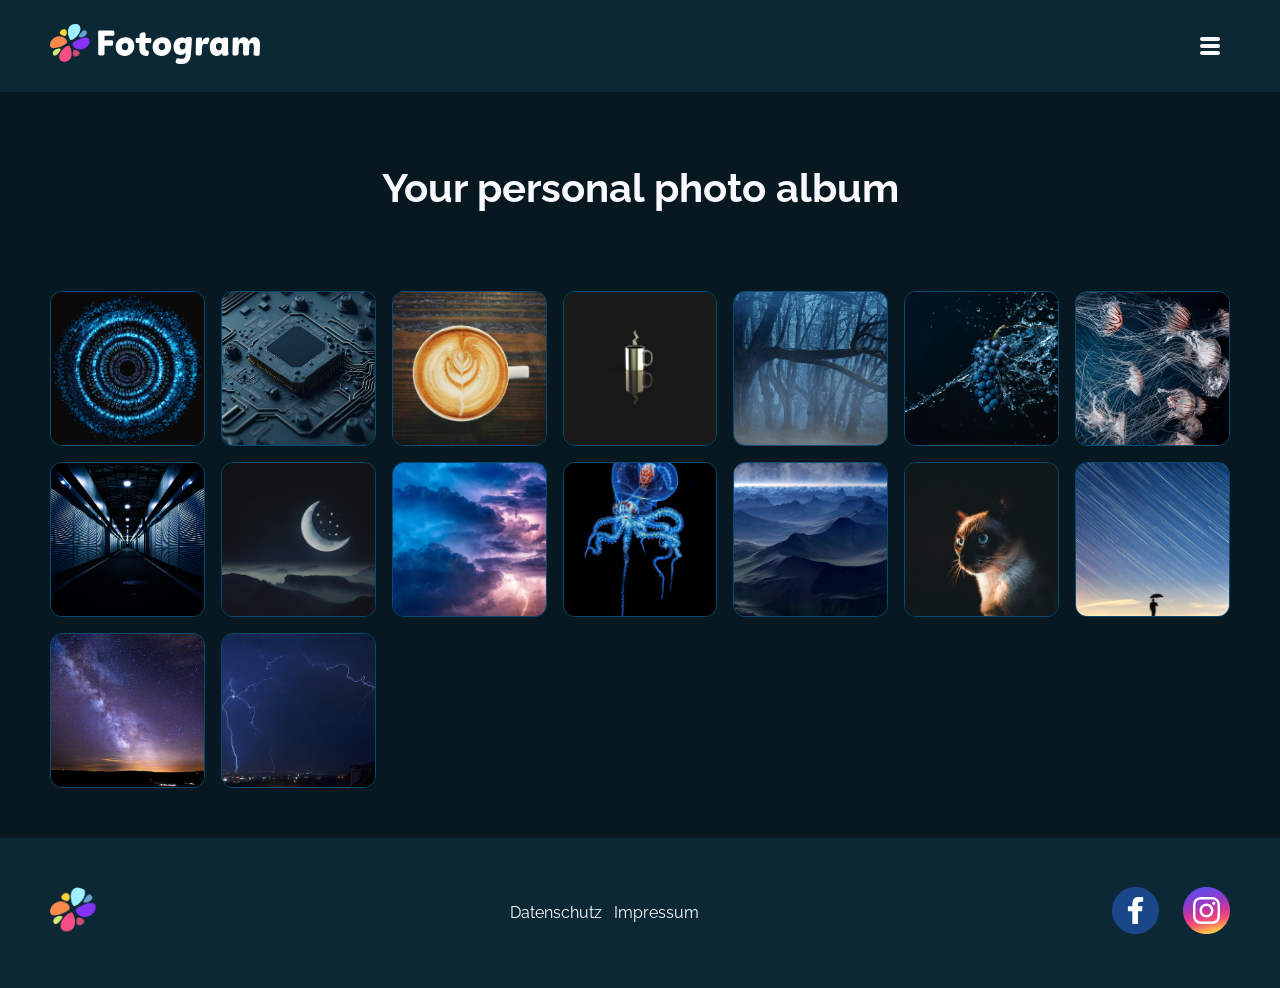
==== index.html @ 95f873d7 "Datenschutz html erstellt" ====
<!DOCTYPE html>
<html lang="en">

<head>
    <meta charset="UTF-8">
    <meta name="viewport" content="width=device-width, initial-scale=1.0">
    <title>Fotogram</title>
    <link rel="stylesheet" href="style.css">
    <link rel="icon" href="/favicon.ico" type="image/x-icon">
    <link rel="icon" type="image/png" href="./img/favicon.png" sizes="32x32">
    <link rel="apple-touch-icon" sizes="180x180" href="./img/favicon.png">
</head>
<body>
    <header>
        <div class="header-content">
            <a href="index.html"><img src="./img/Fotogram_Logo.svg" alt="Fotogram Logo" class="logo-image"></a>

            <button id="menu-toggle" class="menu-toggle" aria-label="Menü öffnen">
                <div class="bar"></div>
                <div class="bar"></div>
                <div class="bar"></div>
            </button>
        </div>

        <div id="side-menu" class="side-menu">
            <nav>
                <ul>
                    <li><a href="#photo-section">Alle Fotos</a></li>
                    <li><a href="#photo-albums-section">Alben</a></li>
                    <li><a href="datenschutz.html">Datenschutz</a></li>
                    <li><a href="impressum.html">Impressum</a></li>
                    <li><a href="kontakt.html">Kontakt</a></li> 
                </ul>
            </nav>
        </div>
    </header>

    <main>
        <section class="main-header">
        <h1>Your personal photo album</h1>
        </section>

        <section class="photo-section">
            <div class="photo-container">
                <img src="./img/pictures/ai-9840311_1280.png" alt="Bild1" class="photo-image">
            </div>
            <div class="photo-container">
                <img src="./img/pictures/ai-generated-8113881_1280.jpg" alt="Bild2" class="photo-image">
            </div>
            <div class="photo-container">
                <img src="./img/pictures/caffeine-1866758_1280.jpg" alt="Bild3" class="photo-image">
            </div>
            <div class="photo-container">
                <img src="./img/pictures/coffee-4289545_1280.jpg" alt="Bild4" class="photo-image">
            </div>
            <div class="photo-container">
                <img src="./img/pictures/forest-3394066_1280.jpg" alt="Bild5" class="photo-image">
            </div>
            <div class="photo-container">
                <img src="./img/pictures/fruit-6633086_1280.jpg" alt="Bild6" class="photo-image">
            </div>
            <div class="photo-container">
                <img src="./img/pictures/jellyfish-2566795_1280.jpg" alt="Bild7" class="photo-image">
            </div>
            <div class="photo-container">
                <img src="./img/pictures/mood-4639945_1280.jpg" alt="Bild8" class="photo-image">
            </div>
            <div class="photo-container">
                <img src="./img/pictures/moon-4606246_1280.jpg" alt="Bild9" class="photo-image">
            </div>
            <div class="photo-container">
                <img src="./img/pictures/new-year-background-3625405_1280.jpg" alt="Bild10" class="photo-image">
            </div>
            <div class="photo-container">
                <img src="./img/pictures/octopus-8562474_1920.jpg" alt="Bild11" class="photo-image">
            </div>
            <div class="photo-container">
                <img src="./img/pictures/planet-1702788_1280.jpg" alt="Bild12" class="photo-image">
            </div>
            <div class="photo-container">
                <img src="./img/pictures/siamese-cat-5320568_1280.jpg" alt="Bild13" class="photo-image">
            </div>
            <div class="photo-container">
                <img src="./img/pictures/star-4167939_1920.jpg" alt="Bild14" class="photo-image">
            </div>
            <div class="photo-container">
                <img src="./img/pictures/starry-sky-2051448_1280.jpg" alt="Bild15" class="photo-image">
            </div>
            <div class="photo-container">
                <img src="./img/pictures/summer-thunder-storm-3465247_1280.jpg" alt="Bild16" class="photo-image">
            </div>
        </section>
    </main>

    <footer>
        <div class="footer-content">
                <!-- <div class="profile-pic-and-name">
                <a href="https://github.com/Jan-OliverKaemmererDev" target="_blank">
                    <img class="footer-logo" src="./img/profile-pic-jan.png" alt="Profile-Picture">
                </a>
                <p class="name">Jan-Oliver Kämmerer</p>
                </div> -->
                <a href="index.html">
                    <img class="footer-logo" src="./img/favicon.png" alt="Footer-Logo">
                </a>
                <div class="data-protection-imprint">
                    <a class="data-protection-imprint" href="datenschutz.html">Datenschutz</a>
                    <a class="data-protection-imprint" href="impressum.html">Impressum</a>
                </div>
                <div class="footer-socials">
                    <a href="https://de-de.facebook.com/" target="_blank">
                        <img class="social-img" src="./img/facebook_logo.svg" alt="facebook-logo">
                    </a>
                    <a href="https://www.instagram.com/" target="_blank">
                        <img class="social-img" src="./img/instagram_logo.svg" alt="instagram-logo">
                    </a>
                </div>
            </div>
    </footer>

    <div id="image-dialog" class="image-dialog">
        <div class="dialog-content">
            <div class="dialog-header">
                <span id="image-title" class="image-title"></span>
                <a id="original-size-link" href="#" target="_blank" class="original-size-link" title="Bild in Originalgröße öffnen">
                    <img src="./img/plus.svg" alt="Originalgröße" class="plus-icon">
                </a>
                <span class="close-button">&times;</span>
            </div>
            <div class="dialog-image-container">
                <img id="dialog-image" src="" alt="Großansicht" class="dialog-image">
            </div>
            <div class="dialog-footer">
                <button id="prev-button" class="nav-button left-arrow">
                    <img src="./img/left-arrow.png" alt="Vorheriges Bild" class="arrow-icon">
                </button>
                <span id="image-counter"></span>
                <button id="next-button" class="nav-button right-arrow">
                    <img src="./img/right-arrow.png" alt="Nächstes Bild" class="arrow-icon">
                </button>
            </div>
        </div>
    </div>
    
    <script src="script.js"></script>
</body>
</html>
---- style.css ----
@font-face {
    font-family: 'Raleway';
    src: url('./fonts/Raleway/Raleway-VariableFont_wght.ttf') format('truetype');
    font-weight: 100 900;
    font-style: normal;
    font-display: swap;
}

@font-face {
    font-family: 'Raleway';
    src: url('./fonts/Raleway/Raleway-Italic-VariableFont_wght.ttf') format('truetype');
    font-weight: 100 900;
    font-style: italic;
    font-display: swap;
}

html {
    scroll-behavior: smooth;
}

* {
    box-sizing: border-box;
}

body {
    font-family: 'Raleway', sans-serif;
    min-height: 100vh;
    margin: 0;
    display: flex;
    flex-direction: column;
}

header {
    min-height: 80px;
    background-color: #0c2834;
    padding: 24px 50px 24px 50px;
    position: sticky;
    top: 0;
    z-index: 999;
    width: 100%;
}

.header-content {
    max-width: 1920px;
    margin: 0 auto;
    display: flex;
    justify-content: space-between;
    align-items: center;
}

.logo-image {
    height: 40px;
}

.menu-toggle {
    background: none;
    border: none;
    cursor: pointer;
    padding: 10px;
    display: flex;
    flex-direction: column;
    justify-content: space-around;
    width: 40px;
    height: 40px;
    z-index: 1001;
}

.bar {
    width: 100%;
    height: 4px;
    background-color: #F9F8FD;
    border-radius: 2px;
    transition: all 0.3s ease-in-out;
}

.side-menu {
    position: fixed;
    top: 0;
    right: 0;
    height: 100vh;
    width: 0;
    max-width: 300px;
    background-color: #071820;
    z-index: 1000;
    overflow-x: hidden;
    transition: width 0.3s ease-in-out;
    padding-top: 80px;
    box-shadow: -5px 0 15px rgba(0, 0, 0, 0.5);
}

.side-menu.open {
    width: 80%;
}

.side-menu nav ul {
    list-style: none;
    padding: 0;
    margin: 0;
}

.side-menu nav ul li a {
    padding: 15px 50px;
    text-decoration: none;
    font-size: 1.2em;
    color: #F9F8FD;
    display: block;
    transition: background-color 0.3s;
}

.side-menu nav ul li a:hover {
    background-color: rgba(2, 140, 220, 0.884);
}

main {
    background-color: #071820;
    flex: 1;
    padding: 0px 50px 50px 50px;
}

.main-header {
    margin: 72px 0px 80px 0px;
    display: flex;
    justify-content: center;
    align-items: center;
}

h1 {
    font-size: 2.5em;
    font-weight: bold;
    color: #F9F8FD;
    margin: 0 0 0 0;
}

.photo-section {
    display: grid;
    grid-template-columns: repeat(auto-fit, minmax(150px, 1fr));
    gap: 16px;
    justify-content: center;
    max-width: 1920px;
    margin: 0 auto;
}

.photo-container {
    aspect-ratio: 1 / 1;
    overflow: hidden;
    border-radius: 12px;
    border-color: rgba(2, 140, 220, 0.447);
    border-width: 1px;
    border-style: solid;
}

.photo-container:hover {
    border-color: rgba(2, 140, 220, 0.884);
}

.photo-image {
    width: 100%;
    height: 100%;
    object-fit: cover;
    display: block;
}

footer {
    display: flex;
    background-color: #0c2834;
    align-items: center;
    height: 150px;
    width: 100%;
    padding-left: 50px;
    padding-right: 50px;
}

.footer-content {
    display: flex;
    justify-content: space-between;
    align-items: center;
    height: 100px;
    width: 100%;
    max-width: 1920px;
    margin: 0 auto;
}

.footer-logo {
    height: 47px;
    width: 47px;
    border-radius: 50%;
    object-fit: cover;
    object-position: center;
    transition: transform 0.6s ease-in-out;
}

.footer-logo:hover {
    transform: rotateY(360deg);
}

.data-protection-imprint {
    text-decoration: none;
    color: white;
    display: flex;
    padding: 6px;
}

.data-protection-imprint:hover {
    color: rgba(2, 140, 220, 0.884);
}

.footer-socials {
    display: flex;
    justify-content: space-evenly;
    gap: 24px;
}

.social-img {
    height: 47px;
    transition: transform 0.6s ease-in-out;
}

.social-img:hover {
    transform: rotateY(360deg);
}

.image-dialog {
    display: none;
    position: fixed;
    z-index: 1000;
    left: 0;
    top: 0;
    width: 100%;
    height: 100%;
    overflow: auto;
    background-color: rgba(0, 0, 0, 0.9);
    backdrop-filter: blur(5px);
    padding-top: 50px;
}

.dialog-content {
    background-color: #0c2834;
    margin: auto;
    padding: 20px;
    border-radius: 24px;
    max-width: 90%;
    width: 600px;
    box-shadow: 0 10px 30px rgba(0, 0, 0, 0.7);
    display: flex;
    flex-direction: column;
    align-items: center;
    max-height: 100vh;
    transition: opacity 0.3s ease-out, transform 0.3s ease-out;
}

.dialog-content.hidden {
    opacity: 0;
    transform: scale(0.9);
}

.dialog-header {
    width: 100%;
    display: flex;
    justify-content: space-between;
    align-items: center;
    padding-bottom: 15px;
    padding-left: 0; 
    padding-right: 0;
}

.image-title {
    color: #F9F8FD;
    font-size: 1.2em;
    font-weight: 500;
    margin-right: auto;
}

.close-button {
    color: #F9F8FD;
    font-size: 30px;
    font-weight: bold;
    cursor: pointer;
    transition: color 0.3s;
    margin-left: 20px;
}

.close-button:hover,
.close-button:focus {
    color: rgba(2, 140, 220, 0.884);
    text-decoration: none;
}

.original-size-link {
    margin-right: 15px;
}

.plus-icon {
    margin-top: 4px;
    width: 24px;
    height: 24px;
    filter: invert(1);
    transition: transform 0.3s;
}

.plus-icon:hover {
    transform: scale(1.1);
}

.dialog-image-container {
    width: 100%;
    flex-grow: 1;
    aspect-ratio: 4 / 3; 
    overflow: hidden;
    border-radius: 8px;
    background-color: #071820;
    margin-bottom: 20px;
    padding: 0;
    display: flex;
    justify-content: center;
    align-items: center
}

.dialog-image {
    width: 100%;
    height: 100%;
    object-fit: contain;
    box-shadow: 0 0 15px rgba(0, 0, 0, 0.4);
}

.dialog-footer {
    display: flex;
    justify-content: space-around;
    align-items: center;
    width: 100%;
    max-width: 200px;
    margin-top: 10px;
}

#image-counter {
    color: #F9F8FD;
    font-size: 1em;
    font-weight: 300;
}

.nav-button {
    background: none;
    border: none;
    cursor: pointer;
    padding: 0;
}

.arrow-icon {
    width: 30px;
    height: 30px;
    filter: invert(1) drop-shadow(0px 0px 3px rgba(55, 151, 207, 0.71));
    transition: transform 0.3s;
}

.arrow-icon:hover {
    transform: scale(1.2);
}

.photo-container {
    cursor: pointer;
}
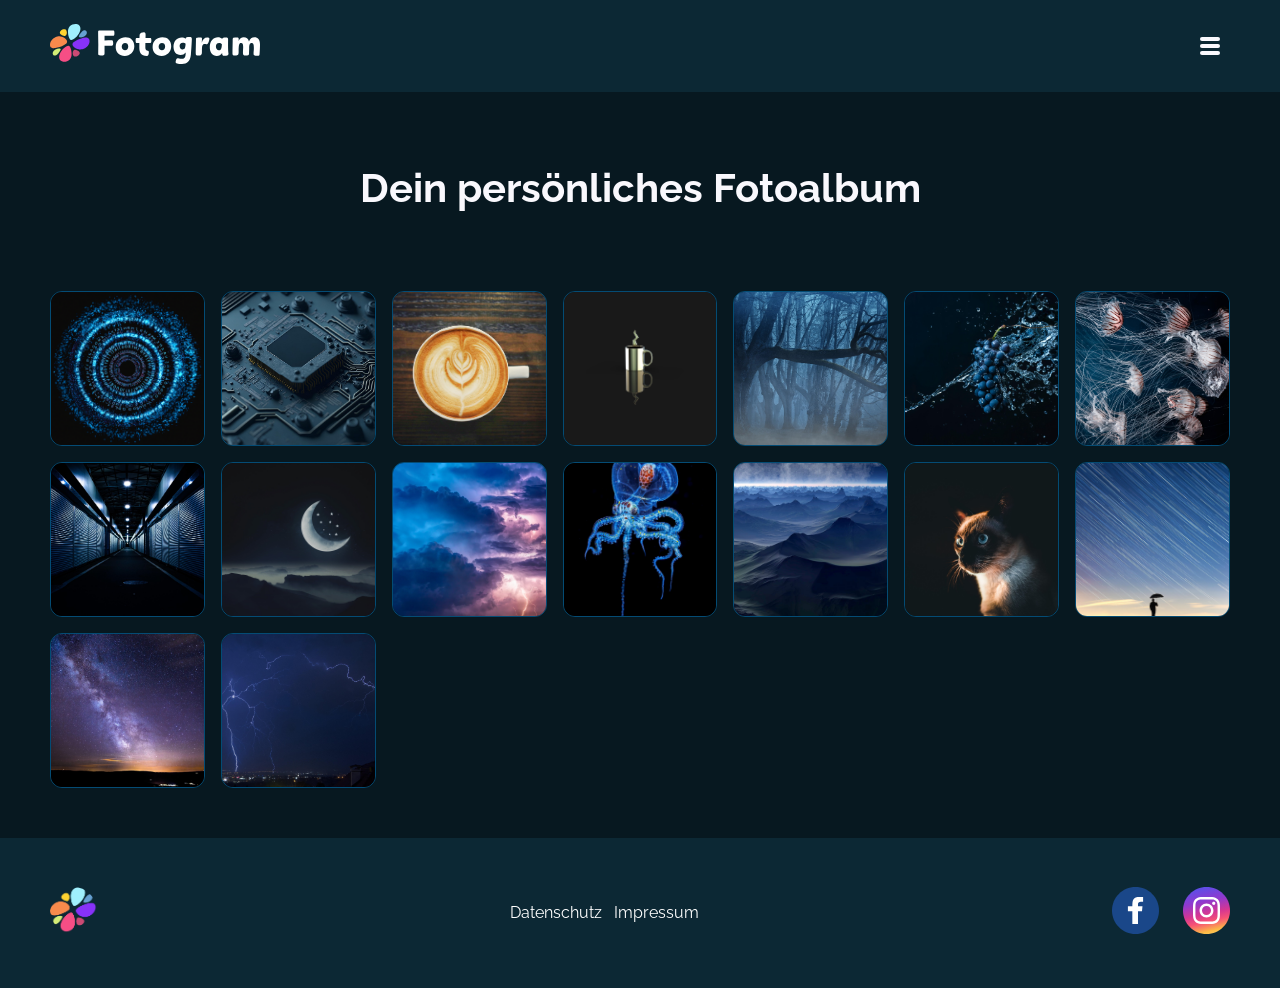
==== commit ed5c2b35: "added kontakt.html" ====
--- a/index.html
+++ b/index.html
@@ -37,7 +37,7 @@
 
     <main>
         <section class="main-header">
-        <h1>Your personal photo album</h1>
+        <h1>Dein persönliches Fotoalbum</h1>
         </section>
 
         <section class="photo-section">
@@ -94,12 +94,6 @@
 
     <footer>
         <div class="footer-content">
-                <!-- <div class="profile-pic-and-name">
-                <a href="https://github.com/Jan-OliverKaemmererDev" target="_blank">
-                    <img class="footer-logo" src="./img/profile-pic-jan.png" alt="Profile-Picture">
-                </a>
-                <p class="name">Jan-Oliver Kämmerer</p>
-                </div> -->
                 <a href="index.html">
                     <img class="footer-logo" src="./img/favicon.png" alt="Footer-Logo">
                 </a>
--- a/style.css
+++ b/style.css
@@ -312,7 +312,8 @@
     padding: 0;
     display: flex;
     justify-content: center;
-    align-items: center
+    align-items: center;
+    filter: drop-shadow(8px 8px 8px #071820);
 }
 
 .dialog-image {
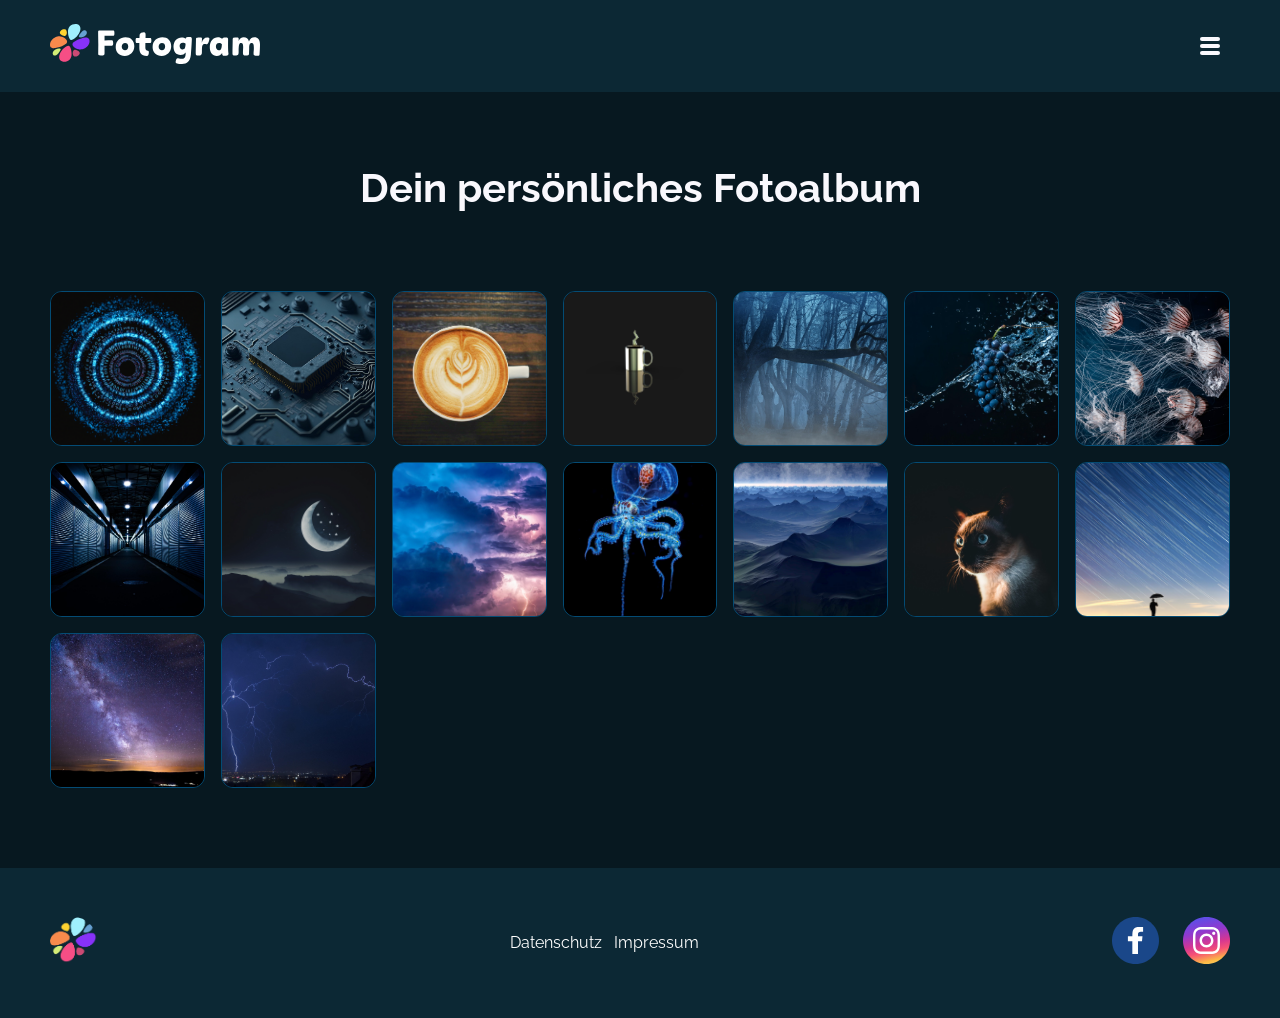
==== commit 29cdc638: "Verbesserung der Barrierefreiheit mit TAB und Enter durch die Bilder navigieren" ====
--- a/index.html
+++ b/index.html
@@ -41,52 +41,52 @@
         </section>
 
         <section class="photo-section">
-            <div class="photo-container">
+            <div class="photo-container" tabindex="0">
                 <img src="./img/pictures/ai-9840311_1280.png" alt="Bild1" class="photo-image">
             </div>
-            <div class="photo-container">
+            <div class="photo-container" tabindex="0">
                 <img src="./img/pictures/ai-generated-8113881_1280.jpg" alt="Bild2" class="photo-image">
             </div>
-            <div class="photo-container">
+            <div class="photo-container" tabindex="0">
                 <img src="./img/pictures/caffeine-1866758_1280.jpg" alt="Bild3" class="photo-image">
             </div>
-            <div class="photo-container">
+            <div class="photo-container" tabindex="0">
                 <img src="./img/pictures/coffee-4289545_1280.jpg" alt="Bild4" class="photo-image">
             </div>
-            <div class="photo-container">
+            <div class="photo-container" tabindex="0">
                 <img src="./img/pictures/forest-3394066_1280.jpg" alt="Bild5" class="photo-image">
             </div>
-            <div class="photo-container">
+            <div class="photo-container" tabindex="0">
                 <img src="./img/pictures/fruit-6633086_1280.jpg" alt="Bild6" class="photo-image">
             </div>
-            <div class="photo-container">
+            <div class="photo-container" tabindex="0">
                 <img src="./img/pictures/jellyfish-2566795_1280.jpg" alt="Bild7" class="photo-image">
             </div>
-            <div class="photo-container">
+            <div class="photo-container" tabindex="0">
                 <img src="./img/pictures/mood-4639945_1280.jpg" alt="Bild8" class="photo-image">
             </div>
-            <div class="photo-container">
+            <div class="photo-container" tabindex="0">
                 <img src="./img/pictures/moon-4606246_1280.jpg" alt="Bild9" class="photo-image">
             </div>
-            <div class="photo-container">
+            <div class="photo-container" tabindex="0">
                 <img src="./img/pictures/new-year-background-3625405_1280.jpg" alt="Bild10" class="photo-image">
             </div>
-            <div class="photo-container">
+            <div class="photo-container" tabindex="0">
                 <img src="./img/pictures/octopus-8562474_1920.jpg" alt="Bild11" class="photo-image">
             </div>
-            <div class="photo-container">
+            <div class="photo-container" tabindex="0">
                 <img src="./img/pictures/planet-1702788_1280.jpg" alt="Bild12" class="photo-image">
             </div>
-            <div class="photo-container">
+            <div class="photo-container" tabindex="0">
                 <img src="./img/pictures/siamese-cat-5320568_1280.jpg" alt="Bild13" class="photo-image">
             </div>
-            <div class="photo-container">
+            <div class="photo-container" tabindex="0">
                 <img src="./img/pictures/star-4167939_1920.jpg" alt="Bild14" class="photo-image">
             </div>
-            <div class="photo-container">
+            <div class="photo-container" tabindex="0">
                 <img src="./img/pictures/starry-sky-2051448_1280.jpg" alt="Bild15" class="photo-image">
             </div>
-            <div class="photo-container">
+            <div class="photo-container" tabindex="0">
                 <img src="./img/pictures/summer-thunder-storm-3465247_1280.jpg" alt="Bild16" class="photo-image">
             </div>
         </section>
--- a/style.css
+++ b/style.css
@@ -114,7 +114,7 @@
 main {
     background-color: #071820;
     flex: 1;
-    padding: 0px 50px 50px 50px;
+    padding: 0px 50px 80px 50px;
 }
 
 .main-header {
@@ -136,7 +136,7 @@
     grid-template-columns: repeat(auto-fit, minmax(150px, 1fr));
     gap: 16px;
     justify-content: center;
-    max-width: 1920px;
+    max-width: 1280px;
     margin: 0 auto;
 }
 
@@ -358,4 +358,59 @@
 
 .photo-container {
     cursor: pointer;
+}
+
+@media (max-width: 582px) {
+    .photo-section {
+    grid-template-columns: repeat(auto-fit, minmax(120px, 1fr));
+    }
+    main {
+        padding: 0px 25px 80px 25px;
+    }
+}
+
+@media (max-width: 492px) {
+    .photo-section {
+    grid-template-columns: repeat(auto-fit, minmax(100px, 1fr));
+    }
+}
+
+@media (max-width: 432px) {
+    .photo-section {
+    grid-template-columns: repeat(auto-fit, minmax(85px, 1fr));
+    }
+}
+
+@media (max-width: 387px) {
+    .photo-section {
+    grid-template-columns: repeat(auto-fit, minmax(75px, 1fr));
+    }
+}
+
+@media (min-width: 320px) and (max-width: 768px) {
+    header {
+        padding-left: 32px;
+        padding-right: 32px;
+    }
+    h1 {
+        text-align: center;
+        font-size: 2.0em;
+    }
+    footer {
+        padding-left: 32px;
+        padding-right: 32px;
+    }
+    .data-protection-imprint {
+        flex-direction: column;
+        align-items: center;
+        font-size: 15px;
+        padding-left: 10px;
+    }
+    .footer-socials {
+        gap: 16px;
+    }
+    .footer-socials img {
+        height: 40px;
+        width: 40px;
+    }
 }
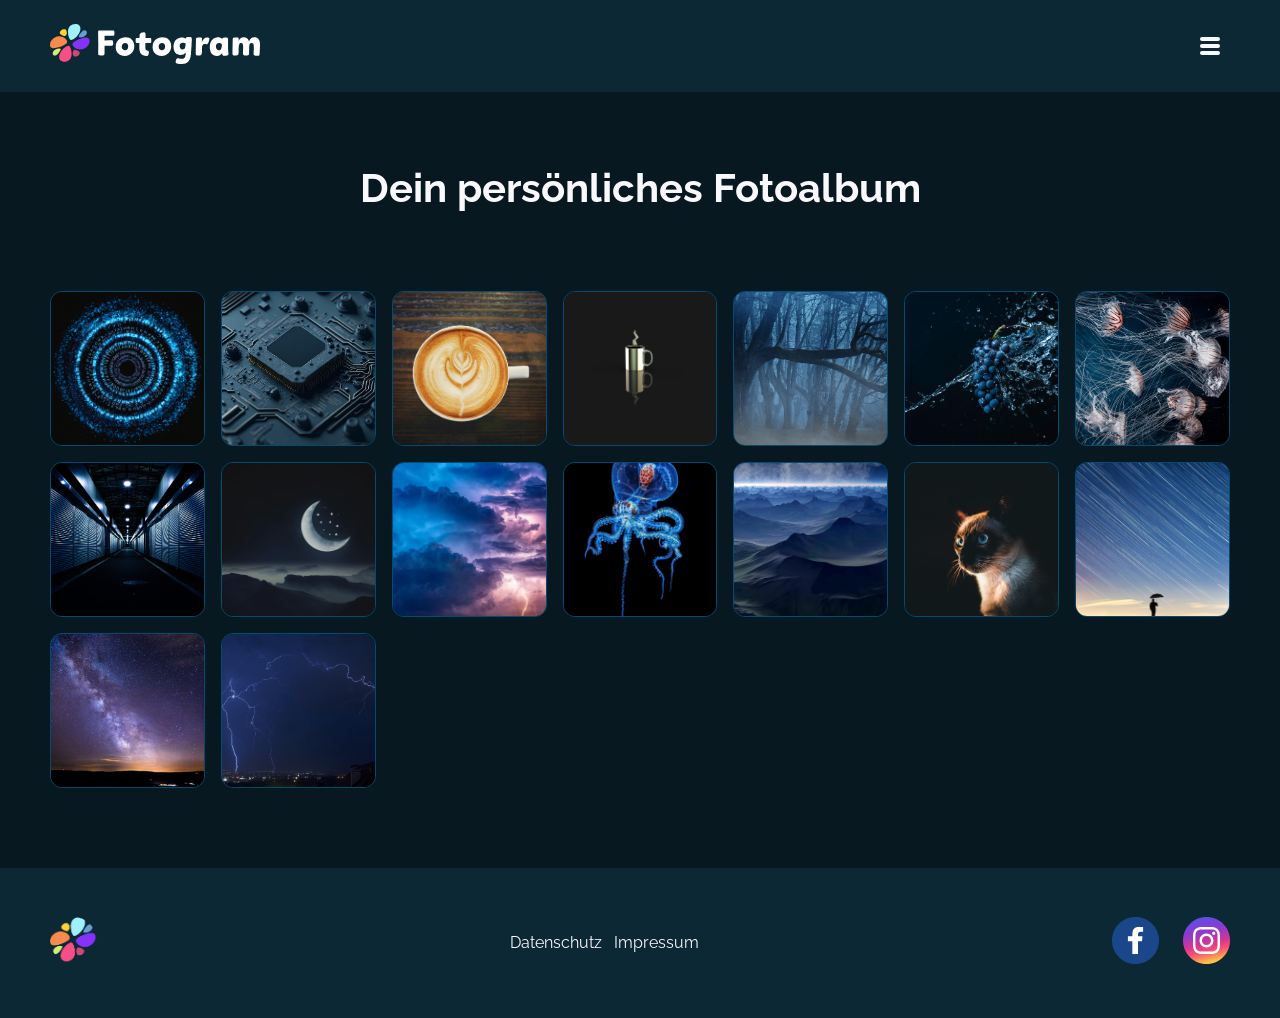
==== commit df1a0f0e: "Bei allen html Dateien die Language auf "de" geändert" ====
--- a/index.html
+++ b/index.html
@@ -1,5 +1,5 @@
 <!DOCTYPE html>
-<html lang="en">
+<html lang="de">
 
 <head>
     <meta charset="UTF-8">
@@ -42,52 +42,52 @@
 
         <section class="photo-section">
             <div class="photo-container" tabindex="0">
-                <img src="./img/pictures/ai-9840311_1280.png" alt="Bild1" class="photo-image">
+                <img src="./img/pictures/ai-9840311_1280.png" alt="Code-Circle" class="photo-image">
             </div>
             <div class="photo-container" tabindex="0">
-                <img src="./img/pictures/ai-generated-8113881_1280.jpg" alt="Bild2" class="photo-image">
+                <img src="./img/pictures/ai-generated-8113881_1280.jpg" alt="processor" class="photo-image">
             </div>
             <div class="photo-container" tabindex="0">
-                <img src="./img/pictures/caffeine-1866758_1280.jpg" alt="Bild3" class="photo-image">
+                <img src="./img/pictures/caffeine-1866758_1280.jpg" alt="cappucino" class="photo-image">
             </div>
             <div class="photo-container" tabindex="0">
-                <img src="./img/pictures/coffee-4289545_1280.jpg" alt="Bild4" class="photo-image">
+                <img src="./img/pictures/coffee-4289545_1280.jpg" alt="coffee" class="photo-image">
             </div>
             <div class="photo-container" tabindex="0">
-                <img src="./img/pictures/forest-3394066_1280.jpg" alt="Bild5" class="photo-image">
+                <img src="./img/pictures/forest-3394066_1280.jpg" alt="dark-Forest" class="photo-image">
             </div>
             <div class="photo-container" tabindex="0">
-                <img src="./img/pictures/fruit-6633086_1280.jpg" alt="Bild6" class="photo-image">
+                <img src="./img/pictures/fruit-6633086_1280.jpg" alt="grapes" class="photo-image">
             </div>
             <div class="photo-container" tabindex="0">
-                <img src="./img/pictures/jellyfish-2566795_1280.jpg" alt="Bild7" class="photo-image">
+                <img src="./img/pictures/jellyfish-2566795_1280.jpg" alt="squid-swarm" class="photo-image">
             </div>
             <div class="photo-container" tabindex="0">
-                <img src="./img/pictures/mood-4639945_1280.jpg" alt="Bild8" class="photo-image">
+                <img src="./img/pictures/mood-4639945_1280.jpg" alt="storage-warehouse" class="photo-image">
             </div>
             <div class="photo-container" tabindex="0">
-                <img src="./img/pictures/moon-4606246_1280.jpg" alt="Bild9" class="photo-image">
+                <img src="./img/pictures/moon-4606246_1280.jpg" alt="moon" class="photo-image">
             </div>
             <div class="photo-container" tabindex="0">
-                <img src="./img/pictures/new-year-background-3625405_1280.jpg" alt="Bild10" class="photo-image">
+                <img src="./img/pictures/new-year-background-3625405_1280.jpg" alt="blue-clouds" class="photo-image">
             </div>
             <div class="photo-container" tabindex="0">
-                <img src="./img/pictures/octopus-8562474_1920.jpg" alt="Bild11" class="photo-image">
+                <img src="./img/pictures/octopus-8562474_1920.jpg" alt="octopus" class="photo-image">
             </div>
             <div class="photo-container" tabindex="0">
-                <img src="./img/pictures/planet-1702788_1280.jpg" alt="Bild12" class="photo-image">
+                <img src="./img/pictures/planet-1702788_1280.jpg" alt="mountains" class="photo-image">
             </div>
             <div class="photo-container" tabindex="0">
-                <img src="./img/pictures/siamese-cat-5320568_1280.jpg" alt="Bild13" class="photo-image">
+                <img src="./img/pictures/siamese-cat-5320568_1280.jpg" alt="cat" class="photo-image">
             </div>
             <div class="photo-container" tabindex="0">
-                <img src="./img/pictures/star-4167939_1920.jpg" alt="Bild14" class="photo-image">
+                <img src="./img/pictures/star-4167939_1920.jpg" alt="umbrella" class="photo-image">
             </div>
             <div class="photo-container" tabindex="0">
-                <img src="./img/pictures/starry-sky-2051448_1280.jpg" alt="Bild15" class="photo-image">
+                <img src="./img/pictures/starry-sky-2051448_1280.jpg" alt="galaxy" class="photo-image">
             </div>
             <div class="photo-container" tabindex="0">
-                <img src="./img/pictures/summer-thunder-storm-3465247_1280.jpg" alt="Bild16" class="photo-image">
+                <img src="./img/pictures/summer-thunder-storm-3465247_1280.jpg" alt="lightnings-storm" class="photo-image">
             </div>
         </section>
     </main>
@@ -117,7 +117,7 @@
             <div class="dialog-header">
                 <span id="image-title" class="image-title"></span>
                 <a id="original-size-link" href="#" target="_blank" class="original-size-link" title="Bild in Originalgröße öffnen">
-                    <img src="./img/plus.svg" alt="Originalgröße" class="plus-icon">
+                    <img src="./img/plus.svg" alt="Originalgröße öffnen" class="plus-icon">
                 </a>
                 <span class="close-button">&times;</span>
             </div>
--- a/style.css
+++ b/style.css
@@ -1,3 +1,17 @@
+/* ----------------------------------------------------------- */
+/* 1. VARIABLES & FONTS                                       */
+/* ----------------------------------------------------------- */
+:root {
+    --primary-bg: #0c2834;
+    --secondary-bg: #071820;
+    --text-color: #F9F8FD;
+    --accent-color: rgba(2, 140, 220, 0.884);
+    --shadow-color: rgba(0, 0, 0, 0.5);
+    --border-color: rgba(2, 140, 220, 0.447);
+    --arrow-icon-shadow-color: rgba(55, 151, 207, 0.71);
+    --font-main: 'Raleway', sans-serif;
+}
+
 @font-face {
     font-family: 'Raleway';
     src: url('./fonts/Raleway/Raleway-VariableFont_wght.ttf') format('truetype');
@@ -14,6 +28,9 @@
     font-display: swap;
 }
 
+/* ----------------------------------------------------------- */
+/* 2. GLOBAL STYLES                                           */
+/* ----------------------------------------------------------- */
 html {
     scroll-behavior: smooth;
 }
@@ -23,16 +40,19 @@
 }
 
 body {
-    font-family: 'Raleway', sans-serif;
+    font-family: var(--font-main);
     min-height: 100vh;
     margin: 0;
     display: flex;
     flex-direction: column;
 }
 
+/* ----------------------------------------------------------- */
+/* 3. HEADER & NAVIGATION                                     */
+/* ----------------------------------------------------------- */
 header {
     min-height: 80px;
-    background-color: #0c2834;
+    background-color: var(--primary-bg);
     padding: 24px 50px 24px 50px;
     position: sticky;
     top: 0;
@@ -68,7 +88,7 @@
 .bar {
     width: 100%;
     height: 4px;
-    background-color: #F9F8FD;
+    background-color: var(--text-color);
     border-radius: 2px;
     transition: all 0.3s ease-in-out;
 }
@@ -80,12 +100,12 @@
     height: 100vh;
     width: 0;
     max-width: 300px;
-    background-color: #071820;
+    background-color: var(--secondary-bg);
     z-index: 1000;
     overflow-x: hidden;
     transition: width 0.3s ease-in-out;
     padding-top: 80px;
-    box-shadow: -5px 0 15px rgba(0, 0, 0, 0.5);
+    box-shadow: -5px 0 15px var(--shadow-color);
 }
 
 .side-menu.open {
@@ -102,17 +122,20 @@
     padding: 15px 50px;
     text-decoration: none;
     font-size: 1.2em;
-    color: #F9F8FD;
+    color: var(--text-color);
     display: block;
     transition: background-color 0.3s;
 }
 
 .side-menu nav ul li a:hover {
-    background-color: rgba(2, 140, 220, 0.884);
-}
-
+    background-color: var(--accent-color);
+}
+
+/* ----------------------------------------------------------- */
+/* 4. MAIN CONTENT                                            */
+/* ----------------------------------------------------------- */
 main {
-    background-color: #071820;
+    background-color: var(--secondary-bg);
     flex: 1;
     padding: 0px 50px 80px 50px;
 }
@@ -127,7 +150,7 @@
 h1 {
     font-size: 2.5em;
     font-weight: bold;
-    color: #F9F8FD;
+    color: var(--text-color);
     margin: 0 0 0 0;
 }
 
@@ -144,13 +167,13 @@
     aspect-ratio: 1 / 1;
     overflow: hidden;
     border-radius: 12px;
-    border-color: rgba(2, 140, 220, 0.447);
+    border-color: var(--border-color);
     border-width: 1px;
     border-style: solid;
 }
 
 .photo-container:hover {
-    border-color: rgba(2, 140, 220, 0.884);
+    border-color: var(--accent-color);
 }
 
 .photo-image {
@@ -160,9 +183,12 @@
     display: block;
 }
 
+/* ----------------------------------------------------------- */
+/* 5. FOOTER                                                  */
+/* ----------------------------------------------------------- */
 footer {
     display: flex;
-    background-color: #0c2834;
+    background-color: var(--primary-bg);
     align-items: center;
     height: 150px;
     width: 100%;
@@ -195,13 +221,13 @@
 
 .data-protection-imprint {
     text-decoration: none;
-    color: white;
+    color: var(--text-color);
     display: flex;
     padding: 6px;
 }
 
 .data-protection-imprint:hover {
-    color: rgba(2, 140, 220, 0.884);
+    color: var(--accent-color);
 }
 
 .footer-socials {
@@ -219,6 +245,9 @@
     transform: rotateY(360deg);
 }
 
+/* ----------------------------------------------------------- */
+/* 6. DIALOG                                                   */
+/* ----------------------------------------------------------- */
 .image-dialog {
     display: none;
     position: fixed;
@@ -234,7 +263,7 @@
 }
 
 .dialog-content {
-    background-color: #0c2834;
+    background-color: var(--primary-bg);
     margin: auto;
     padding: 20px;
     border-radius: 24px;
@@ -264,14 +293,14 @@
 }
 
 .image-title {
-    color: #F9F8FD;
+    color: var(--text-color);
     font-size: 1.2em;
     font-weight: 500;
     margin-right: auto;
 }
 
 .close-button {
-    color: #F9F8FD;
+    color: var(--text-color);
     font-size: 30px;
     font-weight: bold;
     cursor: pointer;
@@ -281,7 +310,7 @@
 
 .close-button:hover,
 .close-button:focus {
-    color: rgba(2, 140, 220, 0.884);
+    color: var(--accent-color);
     text-decoration: none;
 }
 
@@ -307,13 +336,13 @@
     aspect-ratio: 4 / 3; 
     overflow: hidden;
     border-radius: 8px;
-    background-color: #071820;
+    background-color: var(--secondary-bg);
     margin-bottom: 20px;
     padding: 0;
     display: flex;
     justify-content: center;
     align-items: center;
-    filter: drop-shadow(8px 8px 8px #071820);
+    filter: drop-shadow(8px 8px 8px var(--secondary-bg));
 }
 
 .dialog-image {
@@ -333,7 +362,7 @@
 }
 
 #image-counter {
-    color: #F9F8FD;
+    color: var(--text-color);
     font-size: 1em;
     font-weight: 300;
 }
@@ -348,7 +377,7 @@
 .arrow-icon {
     width: 30px;
     height: 30px;
-    filter: invert(1) drop-shadow(0px 0px 3px rgba(55, 151, 207, 0.71));
+    filter: invert(1) drop-shadow(0px 0px 3px var(--arrow-icon-shadow-color));
     transition: transform 0.3s;
 }
 
@@ -360,6 +389,9 @@
     cursor: pointer;
 }
 
+/* ----------------------------------------------------------- */
+/* 6. MEDIA QUERIES                                           */
+/* ----------------------------------------------------------- */
 @media (max-width: 582px) {
     .photo-section {
     grid-template-columns: repeat(auto-fit, minmax(120px, 1fr));
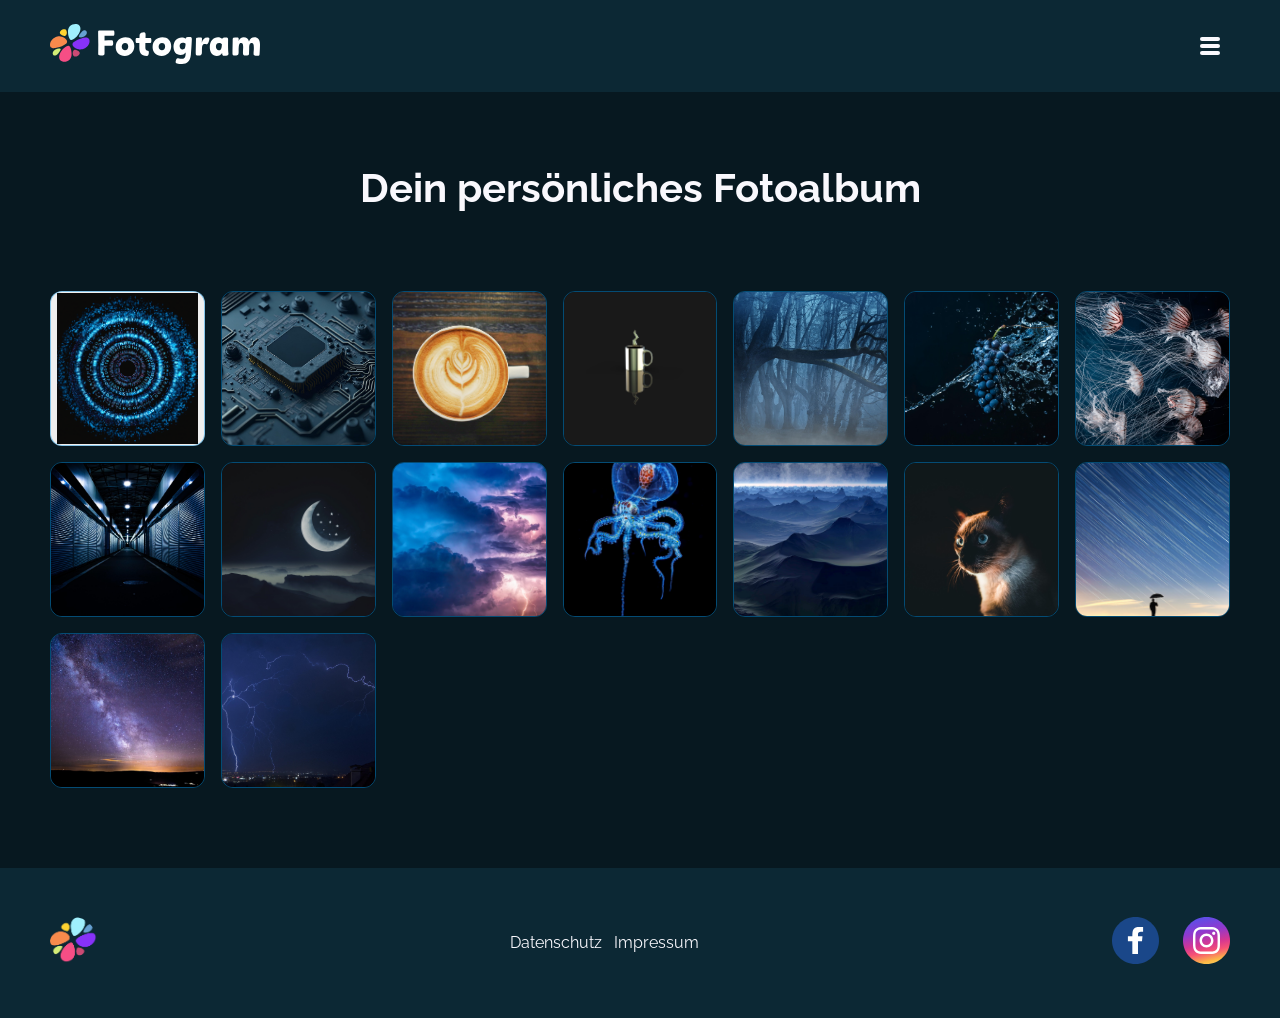
==== commit 323736d1: "test in der index.html mit photo-section: div in button umändern." ====
--- a/index.html
+++ b/index.html
@@ -23,7 +23,7 @@
         </div>
 
         <div id="side-menu" class="side-menu">
-            <nav>
+            <nav aria-label="Hauptnavigation">
                 <ul>
                     <li><a href="#photo-section">Alle Fotos</a></li>
                     <li><a href="#photo-albums-section">Alben</a></li>
@@ -40,10 +40,10 @@
         <h1>Dein persönliches Fotoalbum</h1>
         </section>
 
-        <section class="photo-section">
-            <div class="photo-container" tabindex="0">
-                <img src="./img/pictures/ai-9840311_1280.png" alt="Code-Circle" class="photo-image">
-            </div>
+        <section class="photo-section" id="photo-section">
+            <button class="photo-container" aria-label="Bild vergrößern: Futuristische KI Kunst">
+                <img src="./img/pictures/ai-9840311_1280.png" alt="Futuristische KI Kunst in blau und rot" class="photo-image" class="photo-image">
+            </button>
             <div class="photo-container" tabindex="0">
                 <img src="./img/pictures/ai-generated-8113881_1280.jpg" alt="processor" class="photo-image">
             </div>
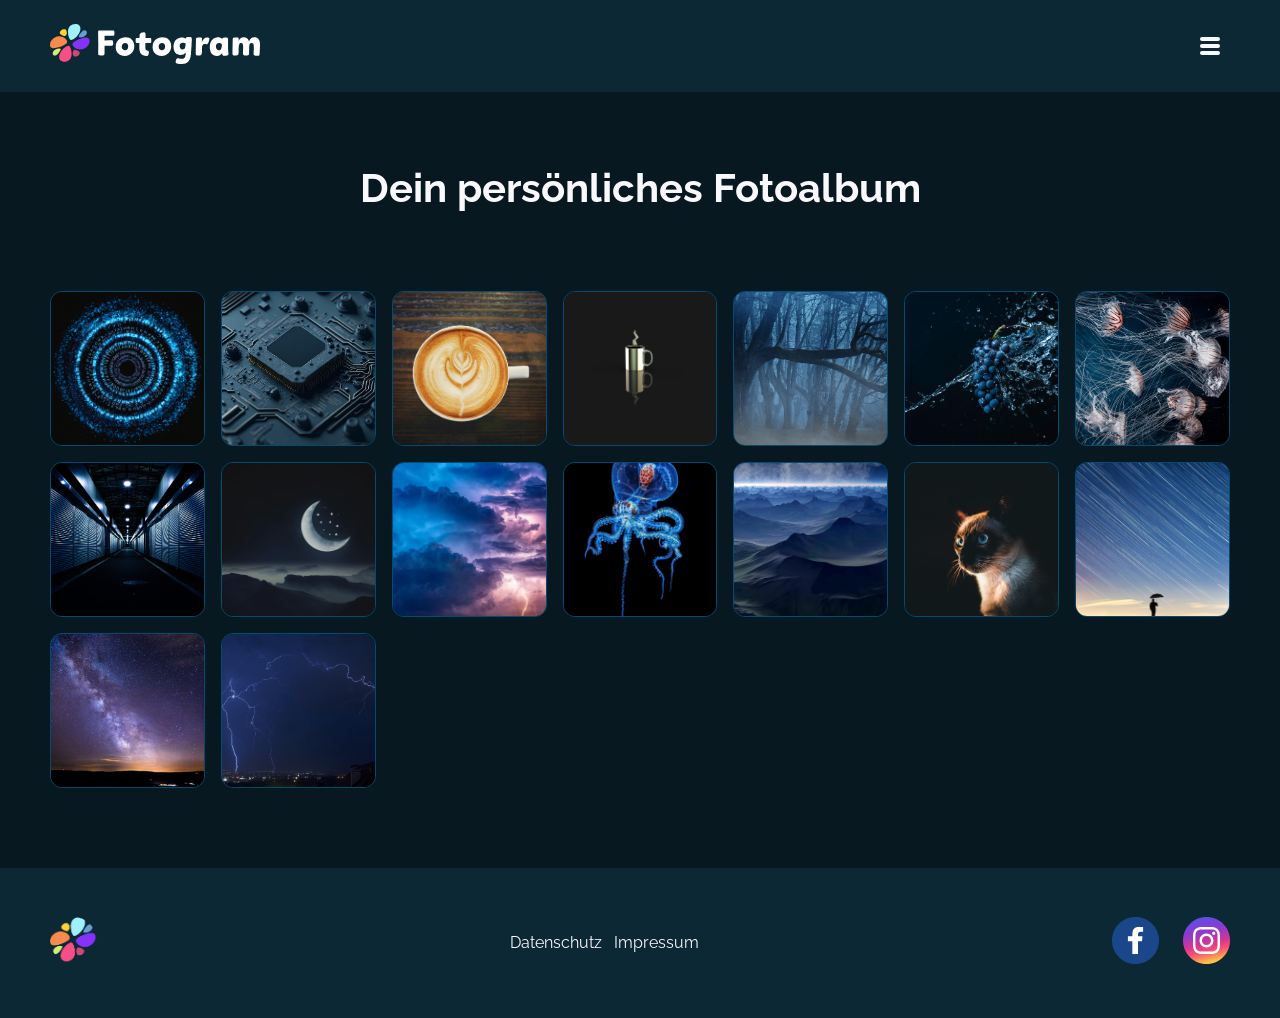
==== commit 5d60ecb6: "Alle Bilder in a Tags umgeändert und aria-label hinzugefügt" ====
--- a/index.html
+++ b/index.html
@@ -41,54 +41,54 @@
         </section>
 
         <section class="photo-section" id="photo-section">
-            <button class="photo-container" aria-label="Bild vergrößern: Futuristische KI Kunst">
-                <img src="./img/pictures/ai-9840311_1280.png" alt="Futuristische KI Kunst in blau und rot" class="photo-image" class="photo-image">
-            </button>
-            <div class="photo-container" tabindex="0">
+            <a href="#" class="photo-container" role="button" aria-label="Bild vergrößern: Futuristische KI Kunst">
+                <img src="./img/pictures/ai-9840311_1280.png" alt="Futuristische KI Kunst" class="photo-image">
+            </a>
+            <a href="#" class="photo-container" role="button" aria-label="Bild vergrößern: KI generierter Computerchip">
                 <img src="./img/pictures/ai-generated-8113881_1280.jpg" alt="processor" class="photo-image">
-            </div>
-            <div class="photo-container" tabindex="0">
+            </a>
+            <a href="#" class="photo-container" role="button" aria-label="Bild vergrößern: Cappuccino">
                 <img src="./img/pictures/caffeine-1866758_1280.jpg" alt="cappucino" class="photo-image">
-            </div>
-            <div class="photo-container" tabindex="0">
+            </a>
+            <a href="#" class="photo-container" role="button" aria-label="Bild vergrößern: Tasse Kaffee">
                 <img src="./img/pictures/coffee-4289545_1280.jpg" alt="coffee" class="photo-image">
-            </div>
-            <div class="photo-container" tabindex="0">
+            </a>
+            <a href="#" class="photo-container" role="button" aria-label="Bild vergrößern: Nebliger Wald">
                 <img src="./img/pictures/forest-3394066_1280.jpg" alt="dark-Forest" class="photo-image">
-            </div>
-            <div class="photo-container" tabindex="0">
+            </a>
+            <a href="#" class="photo-container" role="button" aria-label="Bild vergrößern: Frisches Obst">
                 <img src="./img/pictures/fruit-6633086_1280.jpg" alt="grapes" class="photo-image">
-            </div>
-            <div class="photo-container" tabindex="0">
+            </a>
+            <a href="#" class="photo-container" role="button" aria-label="Bild vergrößern: Qualle">
                 <img src="./img/pictures/jellyfish-2566795_1280.jpg" alt="squid-swarm" class="photo-image">
-            </div>
-            <div class="photo-container" tabindex="0">
+            </a>
+            <a href="#" class="photo-container" role="button" aria-label="Bild vergrößern: Stimmungsvolle Lager">
                 <img src="./img/pictures/mood-4639945_1280.jpg" alt="storage-warehouse" class="photo-image">
-            </div>
-            <div class="photo-container" tabindex="0">
+            </a>
+            <a href="#" class="photo-container" role="button" aria-label="Bild vergrößern: Vollmond">
                 <img src="./img/pictures/moon-4606246_1280.jpg" alt="moon" class="photo-image">
-            </div>
-            <div class="photo-container" tabindex="0">
+            </a>
+            <a href="#" class="photo-container" role="button" aria-label="Bild vergrößern: Blaue Wolken">
                 <img src="./img/pictures/new-year-background-3625405_1280.jpg" alt="blue-clouds" class="photo-image">
-            </div>
-            <div class="photo-container" tabindex="0">
+            </a>
+            <a href="#" class="photo-container" role="button" aria-label="Bild vergrößern: Oktopus">
                 <img src="./img/pictures/octopus-8562474_1920.jpg" alt="octopus" class="photo-image">
-            </div>
-            <div class="photo-container" tabindex="0">
+            </a>
+            <a href="#" class="photo-container" role="button" aria-label="Bild vergrößern: Gebirge">
                 <img src="./img/pictures/planet-1702788_1280.jpg" alt="mountains" class="photo-image">
-            </div>
-            <div class="photo-container" tabindex="0">
-                <img src="./img/pictures/siamese-cat-5320568_1280.jpg" alt="cat" class="photo-image">
-            </div>
-            <div class="photo-container" tabindex="0">
+            </a>
+            <a href="#" class="photo-container" role="button" aria-label="Bild vergrößern: Siamkatze">
+                <img src="./img/pictures/siamese-cat-5320568_1280.jpg" alt="siam-cat" class="photo-image">
+            </a>
+            <a href="#" class="photo-container" role="button" aria-label="Bild vergrößern: Regenschirm und Sterne">
                 <img src="./img/pictures/star-4167939_1920.jpg" alt="umbrella" class="photo-image">
-            </div>
-            <div class="photo-container" tabindex="0">
+            </a>
+            <a href="#" class="photo-container" role="button" aria-label="Bild vergrößern: Sternenhimmel">
                 <img src="./img/pictures/starry-sky-2051448_1280.jpg" alt="galaxy" class="photo-image">
-            </div>
-            <div class="photo-container" tabindex="0">
+            </a>
+            <a href="#" class="photo-container" role="button" aria-label="Bild vergrößern: Sommergewitter">
                 <img src="./img/pictures/summer-thunder-storm-3465247_1280.jpg" alt="lightnings-storm" class="photo-image">
-            </div>
+            </a>
         </section>
     </main>
 
@@ -97,39 +97,39 @@
                 <a href="index.html">
                     <img class="footer-logo" src="./img/favicon.png" alt="Footer-Logo">
                 </a>
-                <div class="data-protection-imprint">
+                <div class="data-protection-imprint" aria-label="Rechtliches">
                     <a class="data-protection-imprint" href="datenschutz.html">Datenschutz</a>
                     <a class="data-protection-imprint" href="impressum.html">Impressum</a>
                 </div>
                 <div class="footer-socials">
-                    <a href="https://de-de.facebook.com/" target="_blank">
+                    <a href="https://de-de.facebook.com/" target="_blank" aria-label="Besuche uns auf Facebook">
                         <img class="social-img" src="./img/facebook_logo.svg" alt="facebook-logo">
                     </a>
-                    <a href="https://www.instagram.com/" target="_blank">
+                    <a href="https://www.instagram.com/" target="_blank" aria-label="Besuche uns auf Instagram">
                         <img class="social-img" src="./img/instagram_logo.svg" alt="instagram-logo">
                     </a>
                 </div>
             </div>
     </footer>
 
-    <div id="image-dialog" class="image-dialog">
+    <div id="image-dialog" class="image-dialog" role="dialog" aria-modal="true" aria-labelledby="image-title">
         <div class="dialog-content">
             <div class="dialog-header">
                 <span id="image-title" class="image-title"></span>
                 <a id="original-size-link" href="#" target="_blank" class="original-size-link" title="Bild in Originalgröße öffnen">
-                    <img src="./img/plus.svg" alt="Originalgröße öffnen" class="plus-icon">
+                    <img src="./img/plus.svg" alt="Icon für Originalgröße" class="plus-icon">
                 </a>
-                <span class="close-button">&times;</span>
+                <button class="close-button" aria-label="Schließen">&times;</button>
             </div>
             <div class="dialog-image-container">
                 <img id="dialog-image" src="" alt="Großansicht" class="dialog-image">
             </div>
             <div class="dialog-footer">
-                <button id="prev-button" class="nav-button left-arrow">
+                <button id="prev-button" class="nav-button left-arrow" aria-label="Vorheriges Bild">
                     <img src="./img/left-arrow.png" alt="Vorheriges Bild" class="arrow-icon">
                 </button>
                 <span id="image-counter"></span>
-                <button id="next-button" class="nav-button right-arrow">
+                <button id="next-button" class="nav-button right-arrow" aria-label="Nächstes Bild">
                     <img src="./img/right-arrow.png" alt="Nächstes Bild" class="arrow-icon">
                 </button>
             </div>
--- a/style.css
+++ b/style.css
@@ -164,12 +164,15 @@
 }
 
 .photo-container {
+    display: block;
     aspect-ratio: 1 / 1;
     overflow: hidden;
     border-radius: 12px;
     border-color: var(--border-color);
     border-width: 1px;
     border-style: solid;
+    text-decoration: none;
+    cursor: pointer;
 }
 
 .photo-container:hover {
@@ -301,11 +304,14 @@
 
 .close-button {
     color: var(--text-color);
+    background-color: var(--primary-bg);
     font-size: 30px;
     font-weight: bold;
     cursor: pointer;
     transition: color 0.3s;
     margin-left: 20px;
+    text-decoration: none;
+    border: none;
 }
 
 .close-button:hover,
